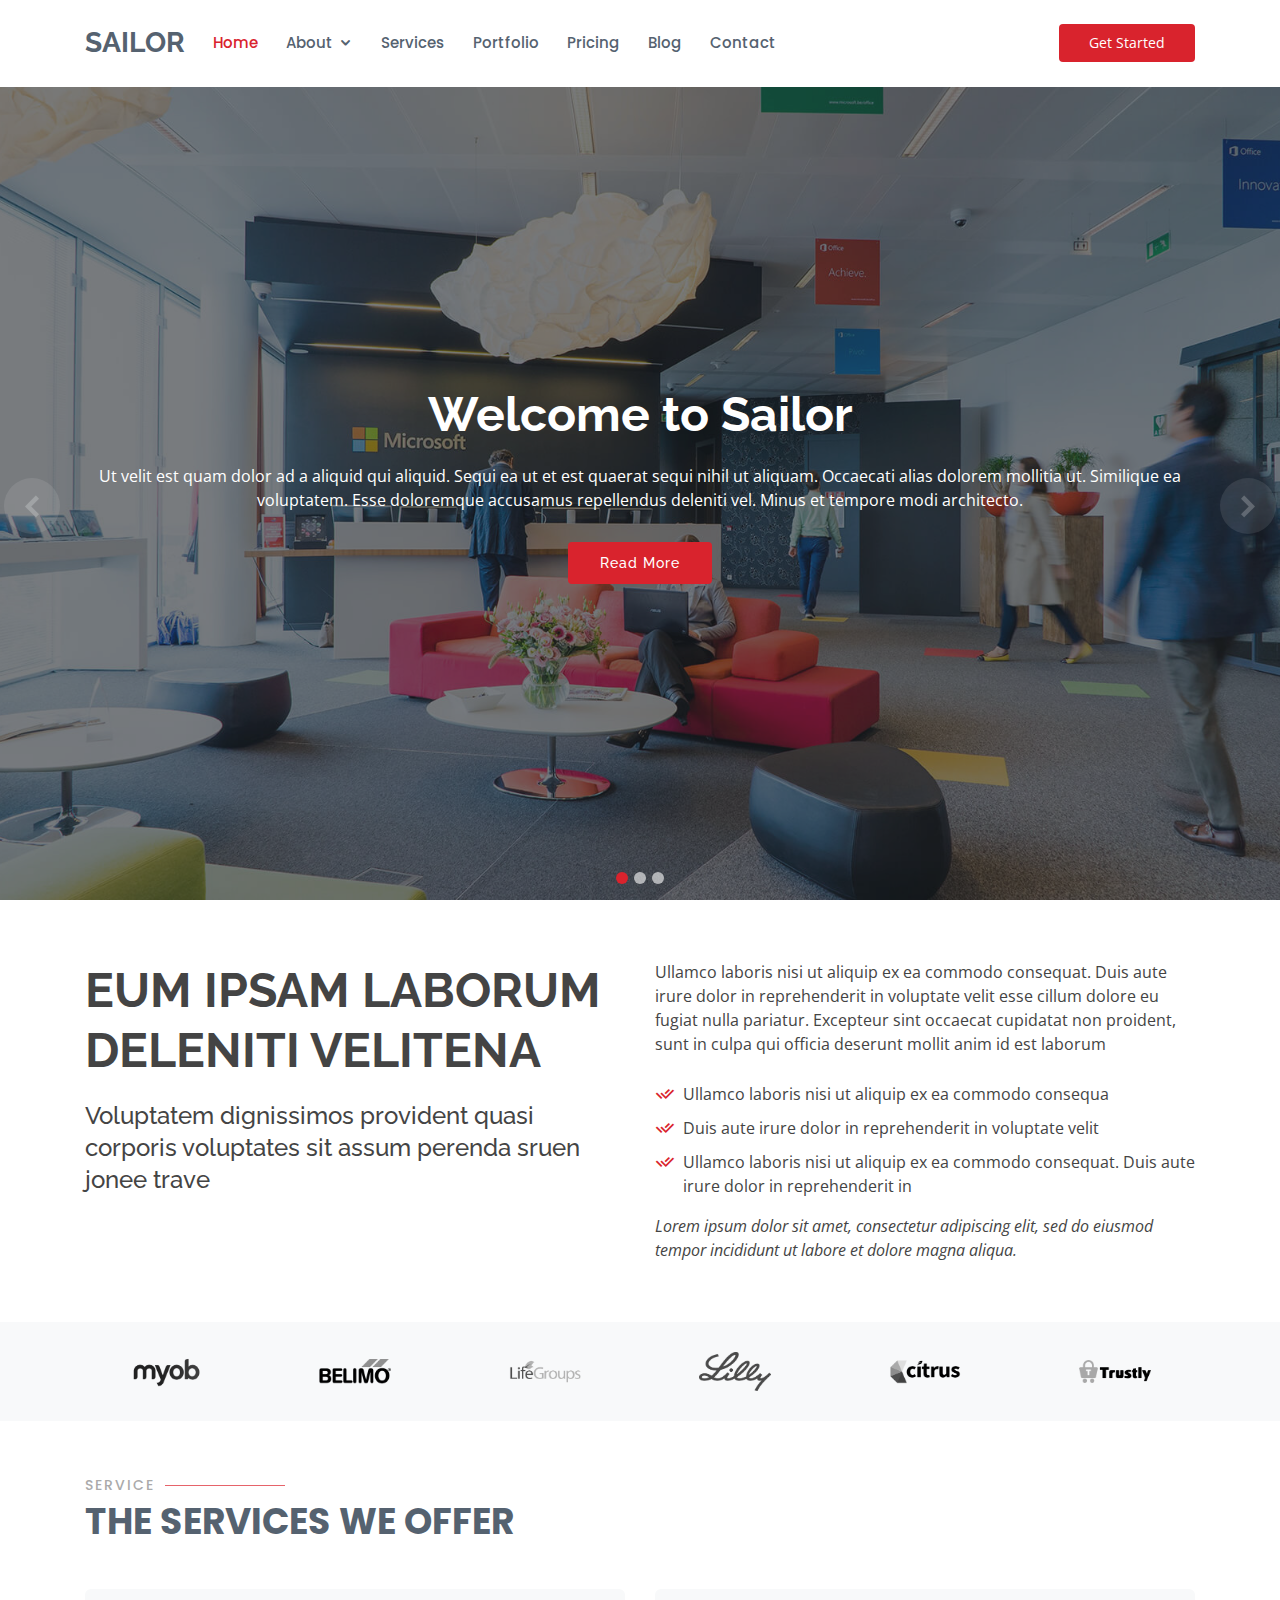
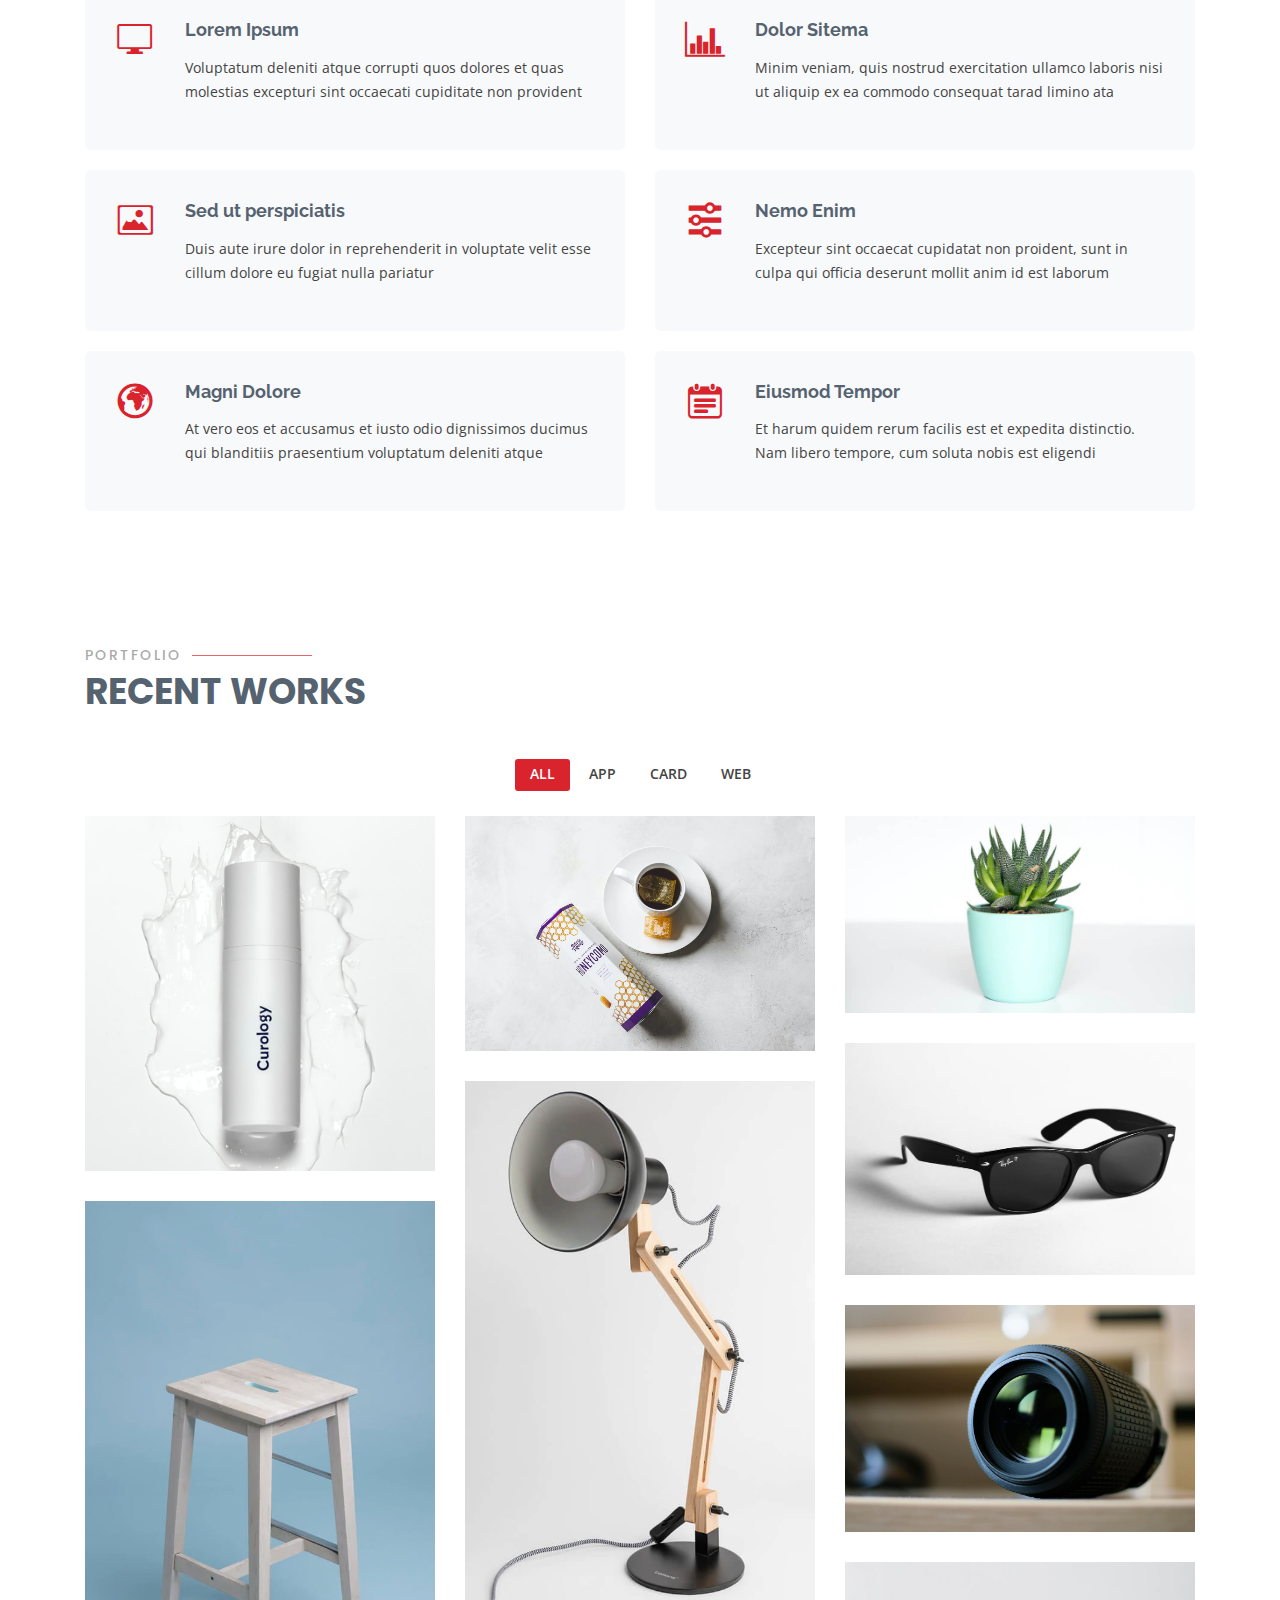
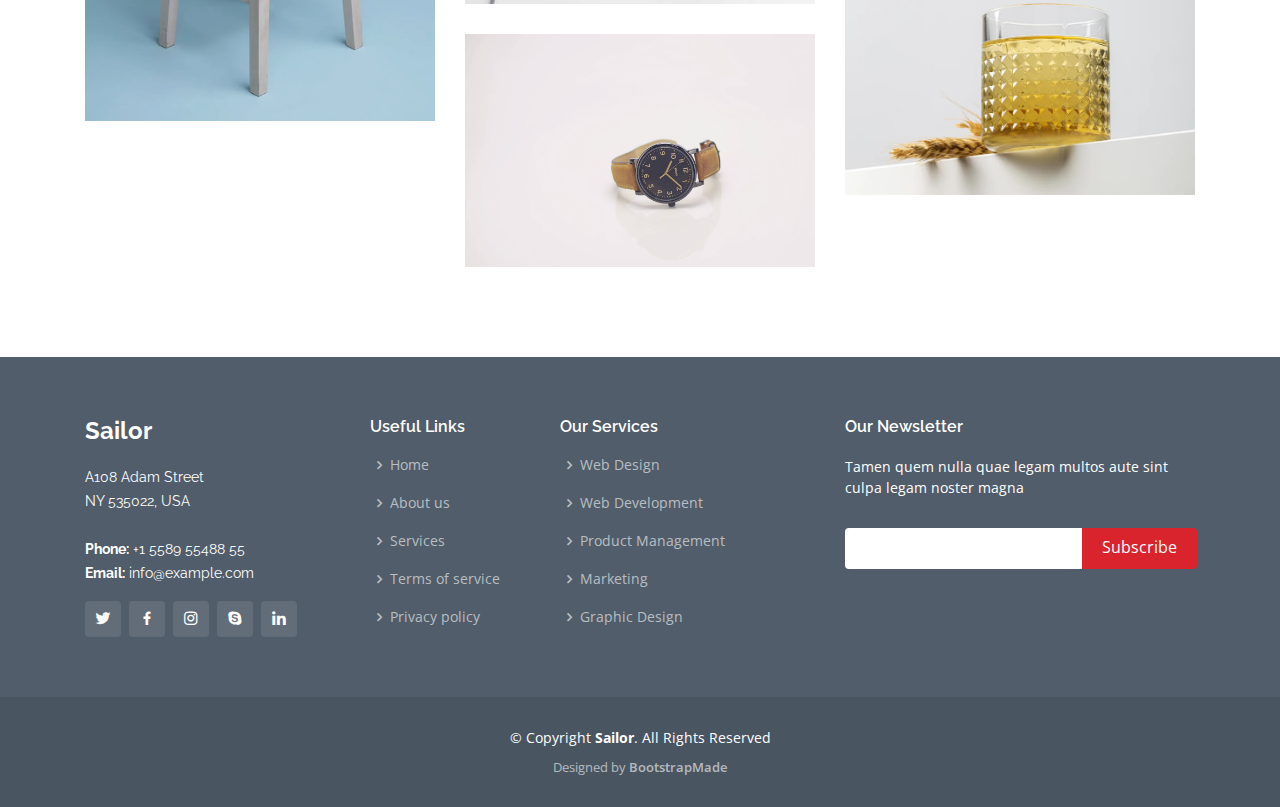
==== index.html @ b3e36595 "importacao inicial" ====
<!DOCTYPE html>
<html lang="en">

<head>
  <meta charset="utf-8">
  <meta content="width=device-width, initial-scale=1.0" name="viewport">

  <title>Sailor Bootstrap Template - Index</title>
  <meta content="" name="description">
  <meta content="" name="keywords">

  <!-- Favicons -->
  <link href="assets/img/favicon.png" rel="icon">
  <link href="assets/img/apple-touch-icon.png" rel="apple-touch-icon">

  <!-- Google Fonts -->
  <link href="https://fonts.googleapis.com/css?family=Open+Sans:300,300i,400,400i,600,600i,700,700i|Raleway:300,300i,400,400i,500,500i,600,600i,700,700i|Poppins:300,300i,400,400i,500,500i,600,600i,700,700i" rel="stylesheet">

  <!-- Vendor CSS Files -->
  <link href="assets/vendor/bootstrap/css/bootstrap.min.css" rel="stylesheet">
  <link href="assets/vendor/icofont/icofont.min.css" rel="stylesheet">
  <link href="assets/vendor/boxicons/css/boxicons.min.css" rel="stylesheet">
  <link href="assets/vendor/animate.css/animate.min.css" rel="stylesheet">
  <link href="assets/vendor/remixicon/remixicon.css" rel="stylesheet">
  <link href="assets/vendor/venobox/venobox.css" rel="stylesheet">
  <link href="assets/vendor/owl.carousel/assets/owl.carousel.min.css" rel="stylesheet">

  <!-- Template Main CSS File -->
  <link href="assets/css/style.css" rel="stylesheet">

  <!-- =======================================================
  * Template Name: Sailor - v2.3.0
  * Template URL: https://bootstrapmade.com/sailor-free-bootstrap-theme/
  * Author: BootstrapMade.com
  * License: https://bootstrapmade.com/license/
  ======================================================== -->
</head>

<body>

  <!-- ======= Header ======= -->
  <header id="header" class="fixed-top ">
    <div class="container d-flex align-items-center">

      <h1 class="logo"><a href="index.html">Sailor</a></h1>
      <!-- Uncomment below if you prefer to use an image logo -->
      <!-- <a href="index.html" class="logo"><img src="assets/img/logo.png" alt="" class="img-fluid"></a>-->

      <nav class="nav-menu d-none d-lg-block">

        <ul>
          <li class="active"><a href="index.html">Home</a></li>

          <li class="drop-down"><a href="#">About</a>
            <ul>
              <li><a href="about.html">About Us</a></li>
              <li><a href="team.html">Team</a></li>
              <li><a href="testimonials.html">Testimonials</a></li>

              <li class="drop-down"><a href="#">Deep Drop Down</a>
                <ul>
                  <li><a href="#">Deep Drop Down 1</a></li>
                  <li><a href="#">Deep Drop Down 2</a></li>
                  <li><a href="#">Deep Drop Down 3</a></li>
                  <li><a href="#">Deep Drop Down 4</a></li>
                  <li><a href="#">Deep Drop Down 5</a></li>
                </ul>
              </li>
            </ul>
          </li>

          <li><a href="services.html">Services</a></li>
          <li><a href="portfolio.html">Portfolio</a></li>
          <li><a href="pricing.html">Pricing</a></li>
          <li><a href="blog.html">Blog</a></li>
          <li><a href="contact.html">Contact</a></li>

        </ul>

      </nav><!-- .nav-menu -->

      <a href="index.html" class="get-started-btn ml-auto">Get Started</a>

    </div>
  </header><!-- End Header -->

  <!-- ======= Hero Section ======= -->
  <section id="hero">
    <div id="heroCarousel" class="carousel slide carousel-fade" data-ride="carousel">

      <ol class="carousel-indicators" id="hero-carousel-indicators"></ol>

      <div class="carousel-inner" role="listbox">

        <!-- Slide 1 -->
        <div class="carousel-item active" style="background-image: url(assets/img/slide/slide-1.jpg)">
          <div class="carousel-container">
            <div class="container">
              <h2 class="animate__animated animate__fadeInDown">Welcome to <span>Sailor</span></h2>
              <p class="animate__animated animate__fadeInUp">Ut velit est quam dolor ad a aliquid qui aliquid. Sequi ea ut et est quaerat sequi nihil ut aliquam. Occaecati alias dolorem mollitia ut. Similique ea voluptatem. Esse doloremque accusamus repellendus deleniti vel. Minus et tempore modi architecto.</p>
              <a href="#about" class="btn-get-started animate__animated animate__fadeInUp scrollto">Read More</a>
            </div>
          </div>
        </div>

        <!-- Slide 2 -->
        <div class="carousel-item" style="background-image: url(assets/img/slide/slide-2.jpg)">
          <div class="carousel-container">
            <div class="container">
              <h2 class="animate__animated animate__fadeInDown">Lorem Ipsum Dolor</h2>
              <p class="animate__animated animate__fadeInUp">Ut velit est quam dolor ad a aliquid qui aliquid. Sequi ea ut et est quaerat sequi nihil ut aliquam. Occaecati alias dolorem mollitia ut. Similique ea voluptatem. Esse doloremque accusamus repellendus deleniti vel. Minus et tempore modi architecto.</p>
              <a href="#about" class="btn-get-started animate__animated animate__fadeInUp scrollto">Read More</a>
            </div>
          </div>
        </div>

        <!-- Slide 3 -->
        <div class="carousel-item" style="background-image: url(assets/img/slide/slide-3.jpg)">
          <div class="carousel-container">
            <div class="container">
              <h2 class="animate__animated animate__fadeInDown">Sequi ea ut et est quaerat</h2>
              <p class="animate__animated animate__fadeInUp">Ut velit est quam dolor ad a aliquid qui aliquid. Sequi ea ut et est quaerat sequi nihil ut aliquam. Occaecati alias dolorem mollitia ut. Similique ea voluptatem. Esse doloremque accusamus repellendus deleniti vel. Minus et tempore modi architecto.</p>
              <a href="#about" class="btn-get-started animate__animated animate__fadeInUp scrollto">Read More</a>
            </div>
          </div>
        </div>

      </div>

      <a class="carousel-control-prev" href="#heroCarousel" role="button" data-slide="prev">
        <span class="carousel-control-prev-icon icofont-simple-left" aria-hidden="true"></span>
        <span class="sr-only">Previous</span>
      </a>

      <a class="carousel-control-next" href="#heroCarousel" role="button" data-slide="next">
        <span class="carousel-control-next-icon icofont-simple-right" aria-hidden="true"></span>
        <span class="sr-only">Next</span>
      </a>

    </div>
  </section><!-- End Hero -->

  <main id="main">

    <!-- ======= About Section ======= -->
    <section id="about" class="about">
      <div class="container">

        <div class="row content">
          <div class="col-lg-6">
            <h2>Eum ipsam laborum deleniti velitena</h2>
            <h3>Voluptatem dignissimos provident quasi corporis voluptates sit assum perenda sruen jonee trave</h3>
          </div>
          <div class="col-lg-6 pt-4 pt-lg-0">
            <p>
              Ullamco laboris nisi ut aliquip ex ea commodo consequat. Duis aute irure dolor in reprehenderit in voluptate
              velit esse cillum dolore eu fugiat nulla pariatur. Excepteur sint occaecat cupidatat non proident, sunt in
              culpa qui officia deserunt mollit anim id est laborum
            </p>
            <ul>
              <li><i class="ri-check-double-line"></i> Ullamco laboris nisi ut aliquip ex ea commodo consequa</li>
              <li><i class="ri-check-double-line"></i> Duis aute irure dolor in reprehenderit in voluptate velit</li>
              <li><i class="ri-check-double-line"></i> Ullamco laboris nisi ut aliquip ex ea commodo consequat. Duis aute irure dolor in reprehenderit in</li>
            </ul>
            <p class="font-italic">
              Lorem ipsum dolor sit amet, consectetur adipiscing elit, sed do eiusmod tempor incididunt ut labore et dolore
              magna aliqua.
            </p>
          </div>
        </div>

      </div>
    </section><!-- End About Section -->

    <!-- ======= Clients Section ======= -->
    <section id="clients" class="clients section-bg">
      <div class="container">

        <div class="row">

          <div class="col-lg-2 col-md-4 col-6 d-flex align-items-center justify-content-center">
            <img src="assets/img/clients/client-1.png" class="img-fluid" alt="">
          </div>

          <div class="col-lg-2 col-md-4 col-6 d-flex align-items-center justify-content-center">
            <img src="assets/img/clients/client-2.png" class="img-fluid" alt="">
          </div>

          <div class="col-lg-2 col-md-4 col-6 d-flex align-items-center justify-content-center">
            <img src="assets/img/clients/client-3.png" class="img-fluid" alt="">
          </div>

          <div class="col-lg-2 col-md-4 col-6 d-flex align-items-center justify-content-center">
            <img src="assets/img/clients/client-4.png" class="img-fluid" alt="">
          </div>

          <div class="col-lg-2 col-md-4 col-6 d-flex align-items-center justify-content-center">
            <img src="assets/img/clients/client-5.png" class="img-fluid" alt="">
          </div>

          <div class="col-lg-2 col-md-4 col-6 d-flex align-items-center justify-content-center">
            <img src="assets/img/clients/client-6.png" class="img-fluid" alt="">
          </div>

        </div>

      </div>
    </section><!-- End Clients Section -->

    <!-- ======= Services Section ======= -->
    <section id="services" class="services">
      <div class="container">

        <div class="section-title">
          <h2>Service</h2>
          <p>The Services We Offer</p>
        </div>

        <div class="row">
          <div class="col-md-6">
            <div class="icon-box">
              <i class="icofont-computer"></i>
              <h4><a href="#">Lorem Ipsum</a></h4>
              <p>Voluptatum deleniti atque corrupti quos dolores et quas molestias excepturi sint occaecati cupiditate non provident</p>
            </div>
          </div>
          <div class="col-md-6 mt-4 mt-md-0">
            <div class="icon-box">
              <i class="icofont-chart-bar-graph"></i>
              <h4><a href="#">Dolor Sitema</a></h4>
              <p>Minim veniam, quis nostrud exercitation ullamco laboris nisi ut aliquip ex ea commodo consequat tarad limino ata</p>
            </div>
          </div>
          <div class="col-md-6 mt-4 mt-md-0">
            <div class="icon-box">
              <i class="icofont-image"></i>
              <h4><a href="#">Sed ut perspiciatis</a></h4>
              <p>Duis aute irure dolor in reprehenderit in voluptate velit esse cillum dolore eu fugiat nulla pariatur</p>
            </div>
          </div>
          <div class="col-md-6 mt-4 mt-md-0">
            <div class="icon-box">
              <i class="icofont-settings"></i>
              <h4><a href="#">Nemo Enim</a></h4>
              <p>Excepteur sint occaecat cupidatat non proident, sunt in culpa qui officia deserunt mollit anim id est laborum</p>
            </div>
          </div>
          <div class="col-md-6 mt-4 mt-md-0">
            <div class="icon-box">
              <i class="icofont-earth"></i>
              <h4><a href="#">Magni Dolore</a></h4>
              <p>At vero eos et accusamus et iusto odio dignissimos ducimus qui blanditiis praesentium voluptatum deleniti atque</p>
            </div>
          </div>
          <div class="col-md-6 mt-4 mt-md-0">
            <div class="icon-box">
              <i class="icofont-tasks-alt"></i>
              <h4><a href="#">Eiusmod Tempor</a></h4>
              <p>Et harum quidem rerum facilis est et expedita distinctio. Nam libero tempore, cum soluta nobis est eligendi</p>
            </div>
          </div>
        </div>

      </div>
    </section><!-- End Services Section -->

    <!-- ======= Portfolio Section ======= -->
    <section id="portfolio" class="portfolio">
      <div class="container">

        <div class="section-title">
          <h2>Portfolio</h2>
          <p>Recent Works</p>
        </div>

        <div class="row">
          <div class="col-lg-12 d-flex justify-content-center">
            <ul id="portfolio-flters">
              <li data-filter="*" class="filter-active">All</li>
              <li data-filter=".filter-app">App</li>
              <li data-filter=".filter-card">Card</li>
              <li data-filter=".filter-web">Web</li>
            </ul>
          </div>
        </div>

        <div class="row portfolio-container">

          <div class="col-lg-4 col-md-6 portfolio-item filter-app">
            <div class="portfolio-wrap">
              <img src="assets/img/portfolio/portfolio-1.jpg" class="img-fluid" alt="">
              <div class="portfolio-info">
                <h4>App 1</h4>
                <p>App</p>
                <div class="portfolio-links">
                  <a href="assets/img/portfolio/portfolio-1.jpg" data-gall="portfolioGallery" class="venobox" title="App 1"><i class="bx bx-plus"></i></a>
                  <a href="portfolio-details.html" data-gall="portfolioDetailsGallery" data-vbtype="iframe" class="venobox" title="Portfolio Details"><i class="bx bx-link"></i></a>
                </div>
              </div>
            </div>
          </div>

          <div class="col-lg-4 col-md-6 portfolio-item filter-web">
            <div class="portfolio-wrap">
              <img src="assets/img/portfolio/portfolio-2.jpg" class="img-fluid" alt="">
              <div class="portfolio-info">
                <h4>Web 3</h4>
                <p>Web</p>
                <div class="portfolio-links">
                  <a href="assets/img/portfolio/portfolio-2.jpg" data-gall="portfolioGallery" class="venobox" title="Web 3"><i class="bx bx-plus"></i></a>
                  <a href="portfolio-details.html" data-gall="portfolioDetailsGallery" data-vbtype="iframe" class="venobox" title="Portfolio Details"><i class="bx bx-link"></i></a>
                </div>
              </div>
            </div>
          </div>

          <div class="col-lg-4 col-md-6 portfolio-item filter-app">
            <div class="portfolio-wrap">
              <img src="assets/img/portfolio/portfolio-3.jpg" class="img-fluid" alt="">
              <div class="portfolio-info">
                <h4>App 2</h4>
                <p>App</p>
                <div class="portfolio-links">
                  <a href="assets/img/portfolio/portfolio-3.jpg" data-gall="portfolioGallery" class="venobox" title="App 2"><i class="bx bx-plus"></i></a>
                  <a href="portfolio-details.html" data-gall="portfolioDetailsGallery" data-vbtype="iframe" class="venobox" title="Portfolio Details"><i class="bx bx-link"></i></a>
                </div>
              </div>
            </div>
          </div>

          <div class="col-lg-4 col-md-6 portfolio-item filter-card">
            <div class="portfolio-wrap">
              <img src="assets/img/portfolio/portfolio-4.jpg" class="img-fluid" alt="">
              <div class="portfolio-info">
                <h4>Card 2</h4>
                <p>Card</p>
                <div class="portfolio-links">
                  <a href="assets/img/portfolio/portfolio-4.jpg" data-gall="portfolioGallery" class="venobox" title="Card 2"><i class="bx bx-plus"></i></a>
                  <a href="portfolio-details.html" data-gall="portfolioDetailsGallery" data-vbtype="iframe" class="venobox" title="Portfolio Details"><i class="bx bx-link"></i></a>
                </div>
              </div>
            </div>
          </div>

          <div class="col-lg-4 col-md-6 portfolio-item filter-web">
            <div class="portfolio-wrap">
              <img src="assets/img/portfolio/portfolio-5.jpg" class="img-fluid" alt="">
              <div class="portfolio-info">
                <h4>Web 2</h4>
                <p>Web</p>
                <div class="portfolio-links">
                  <a href="assets/img/portfolio/portfolio-5.jpg" data-gall="portfolioGallery" class="venobox" title="Web 2"><i class="bx bx-plus"></i></a>
                  <a href="portfolio-details.html" data-gall="portfolioDetailsGallery" data-vbtype="iframe" class="venobox" title="Portfolio Details"><i class="bx bx-link"></i></a>
                </div>
              </div>
            </div>
          </div>

          <div class="col-lg-4 col-md-6 portfolio-item filter-app">
            <div class="portfolio-wrap">
              <img src="assets/img/portfolio/portfolio-6.jpg" class="img-fluid" alt="">
              <div class="portfolio-info">
                <h4>App 3</h4>
                <p>App</p>
                <div class="portfolio-links">
                  <a href="assets/img/portfolio/portfolio-6.jpg" data-gall="portfolioGallery" class="venobox" title="App 3"><i class="bx bx-plus"></i></a>
                  <a href="portfolio-details.html" data-gall="portfolioDetailsGallery" data-vbtype="iframe" class="venobox" title="Portfolio Details"><i class="bx bx-link"></i></a>
                </div>
              </div>
            </div>
          </div>

          <div class="col-lg-4 col-md-6 portfolio-item filter-card">
            <div class="portfolio-wrap">
              <img src="assets/img/portfolio/portfolio-7.jpg" class="img-fluid" alt="">
              <div class="portfolio-info">
                <h4>Card 1</h4>
                <p>Card</p>
                <div class="portfolio-links">
                  <a href="assets/img/portfolio/portfolio-7.jpg" data-gall="portfolioGallery" class="venobox" title="Card 1"><i class="bx bx-plus"></i></a>
                  <a href="portfolio-details.html" data-gall="portfolioDetailsGallery" data-vbtype="iframe" class="venobox" title="Portfolio Details"><i class="bx bx-link"></i></a>
                </div>
              </div>
            </div>
          </div>

          <div class="col-lg-4 col-md-6 portfolio-item filter-card">
            <div class="portfolio-wrap">
              <img src="assets/img/portfolio/portfolio-8.jpg" class="img-fluid" alt="">
              <div class="portfolio-info">
                <h4>Card 3</h4>
                <p>Card</p>
                <div class="portfolio-links">
                  <a href="assets/img/portfolio/portfolio-8.jpg" data-gall="portfolioGallery" class="venobox" title="Card 3"><i class="bx bx-plus"></i></a>
                  <a href="portfolio-details.html" data-gall="portfolioDetailsGallery" data-vbtype="iframe" class="venobox" title="Portfolio Details"><i class="bx bx-link"></i></a>
                </div>
              </div>
            </div>
          </div>

          <div class="col-lg-4 col-md-6 portfolio-item filter-web">
            <div class="portfolio-wrap">
              <img src="assets/img/portfolio/portfolio-9.jpg" class="img-fluid" alt="">
              <div class="portfolio-info">
                <h4>Web 3</h4>
                <p>Web</p>
                <div class="portfolio-links">
                  <a href="assets/img/portfolio/portfolio-9.jpg" data-gall="portfolioGallery" class="venobox" title="Web 3"><i class="bx bx-plus"></i></a>
                  <a href="portfolio-details.html" data-gall="portfolioDetailsGallery" data-vbtype="iframe" class="venobox" title="Portfolio Details"><i class="bx bx-link"></i></a>
                </div>
              </div>
            </div>
          </div>

        </div>

      </div>
    </section><!-- End Portfolio Section -->

  </main><!-- End #main -->

  <!-- ======= Footer ======= -->
  <footer id="footer">
    <div class="footer-top">
      <div class="container">
        <div class="row">

          <div class="col-lg-3 col-md-6">
            <div class="footer-info">
              <h3>Sailor</h3>
              <p>
                A108 Adam Street <br>
                NY 535022, USA<br><br>
                <strong>Phone:</strong> +1 5589 55488 55<br>
                <strong>Email:</strong> info@example.com<br>
              </p>
              <div class="social-links mt-3">
                <a href="#" class="twitter"><i class="bx bxl-twitter"></i></a>
                <a href="#" class="facebook"><i class="bx bxl-facebook"></i></a>
                <a href="#" class="instagram"><i class="bx bxl-instagram"></i></a>
                <a href="#" class="google-plus"><i class="bx bxl-skype"></i></a>
                <a href="#" class="linkedin"><i class="bx bxl-linkedin"></i></a>
              </div>
            </div>
          </div>

          <div class="col-lg-2 col-md-6 footer-links">
            <h4>Useful Links</h4>
            <ul>
              <li><i class="bx bx-chevron-right"></i> <a href="#">Home</a></li>
              <li><i class="bx bx-chevron-right"></i> <a href="#">About us</a></li>
              <li><i class="bx bx-chevron-right"></i> <a href="#">Services</a></li>
              <li><i class="bx bx-chevron-right"></i> <a href="#">Terms of service</a></li>
              <li><i class="bx bx-chevron-right"></i> <a href="#">Privacy policy</a></li>
            </ul>
          </div>

          <div class="col-lg-3 col-md-6 footer-links">
            <h4>Our Services</h4>
            <ul>
              <li><i class="bx bx-chevron-right"></i> <a href="#">Web Design</a></li>
              <li><i class="bx bx-chevron-right"></i> <a href="#">Web Development</a></li>
              <li><i class="bx bx-chevron-right"></i> <a href="#">Product Management</a></li>
              <li><i class="bx bx-chevron-right"></i> <a href="#">Marketing</a></li>
              <li><i class="bx bx-chevron-right"></i> <a href="#">Graphic Design</a></li>
            </ul>
          </div>

          <div class="col-lg-4 col-md-6 footer-newsletter">
            <h4>Our Newsletter</h4>
            <p>Tamen quem nulla quae legam multos aute sint culpa legam noster magna</p>
            <form action="" method="post">
              <input type="email" name="email"><input type="submit" value="Subscribe">
            </form>

          </div>

        </div>
      </div>
    </div>

    <div class="container">
      <div class="copyright">
        &copy; Copyright <strong><span>Sailor</span></strong>. All Rights Reserved
      </div>
      <div class="credits">
        <!-- All the links in the footer should remain intact. -->
        <!-- You can delete the links only if you purchased the pro version. -->
        <!-- Licensing information: https://bootstrapmade.com/license/ -->
        <!-- Purchase the pro version with working PHP/AJAX contact form: https://bootstrapmade.com/sailor-free-bootstrap-theme/ -->
        Designed by <a href="https://bootstrapmade.com/">BootstrapMade</a>
      </div>
    </div>
  </footer><!-- End Footer -->

  <a href="#" class="back-to-top"><i class="icofont-simple-up"></i></a>

  <!-- Vendor JS Files -->
  <script src="assets/vendor/jquery/jquery.min.js"></script>
  <script src="assets/vendor/bootstrap/js/bootstrap.bundle.min.js"></script>
  <script src="assets/vendor/jquery.easing/jquery.easing.min.js"></script>
  <script src="assets/vendor/php-email-form/validate.js"></script>
  <script src="assets/vendor/isotope-layout/isotope.pkgd.min.js"></script>
  <script src="assets/vendor/venobox/venobox.min.js"></script>
  <script src="assets/vendor/waypoints/jquery.waypoints.min.js"></script>
  <script src="assets/vendor/owl.carousel/owl.carousel.min.js"></script>

  <!-- Template Main JS File -->
  <script src="assets/js/main.js"></script>

</body>

</html>
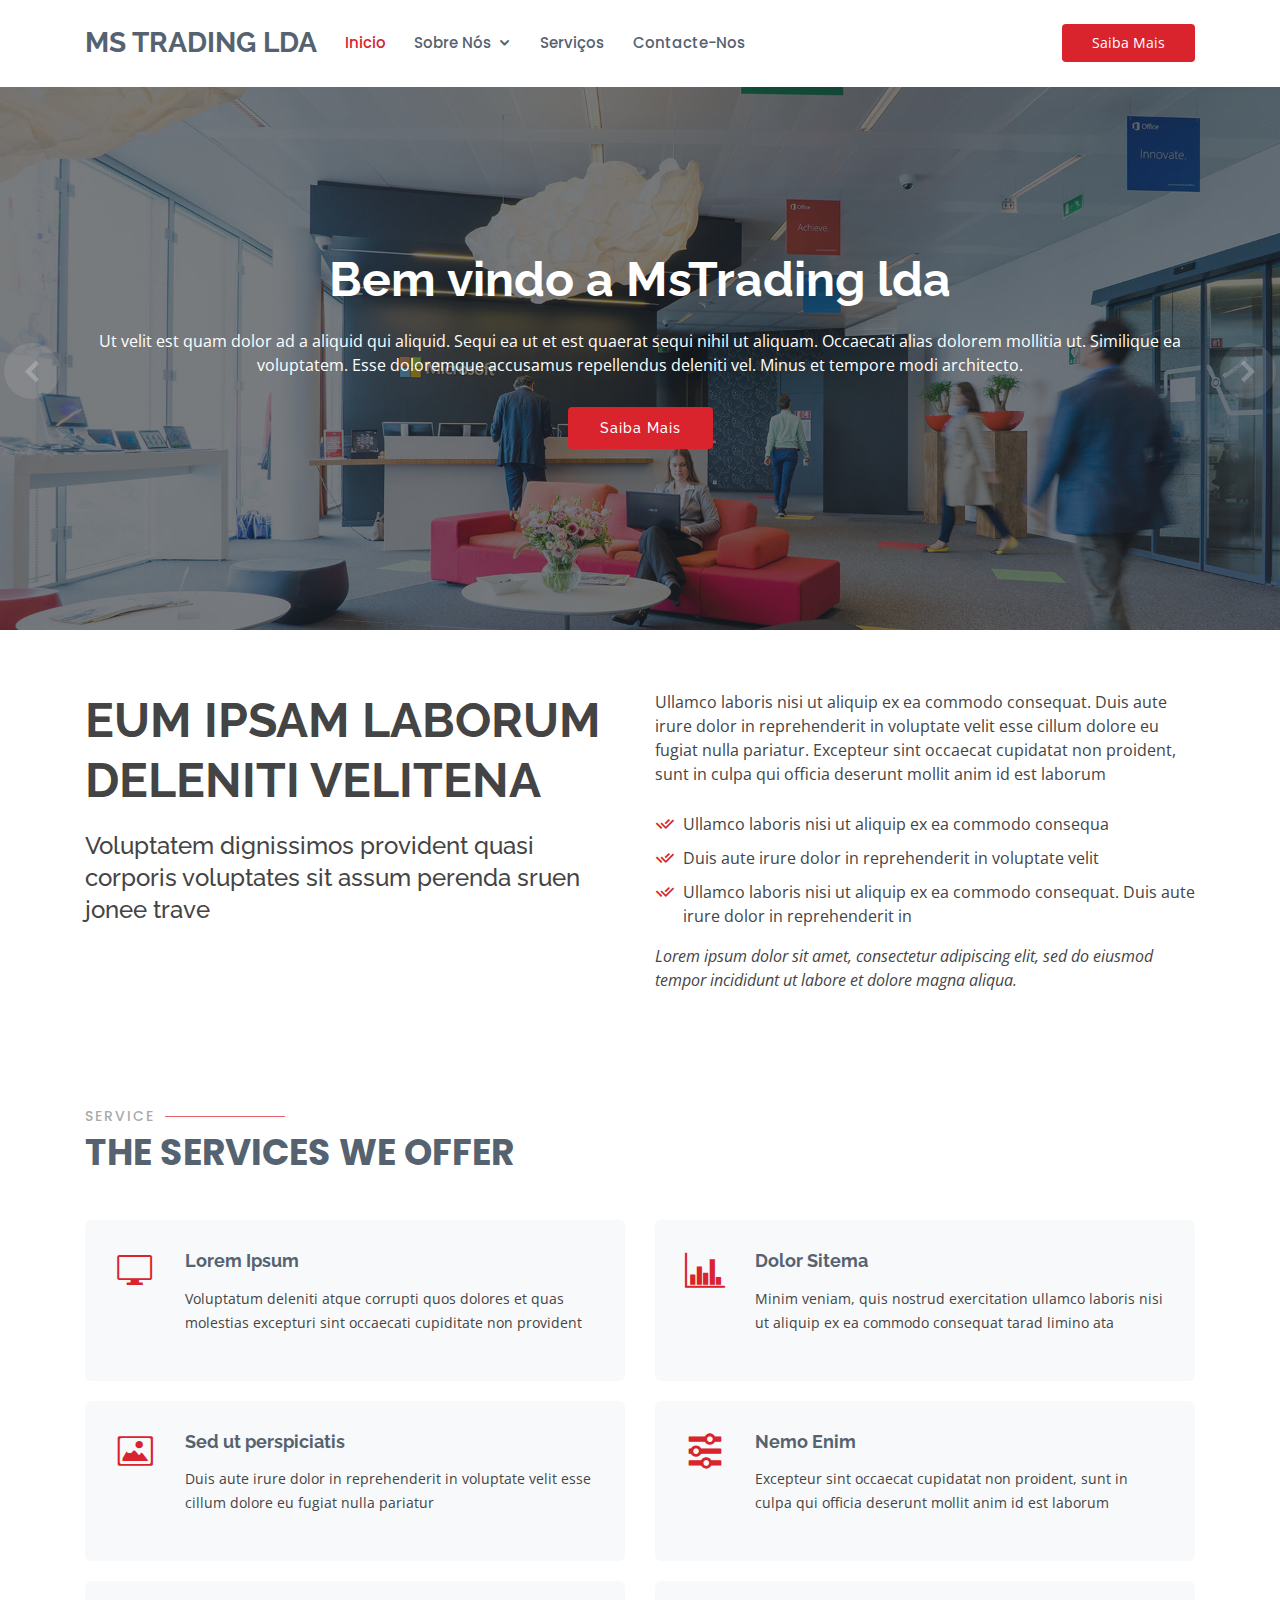
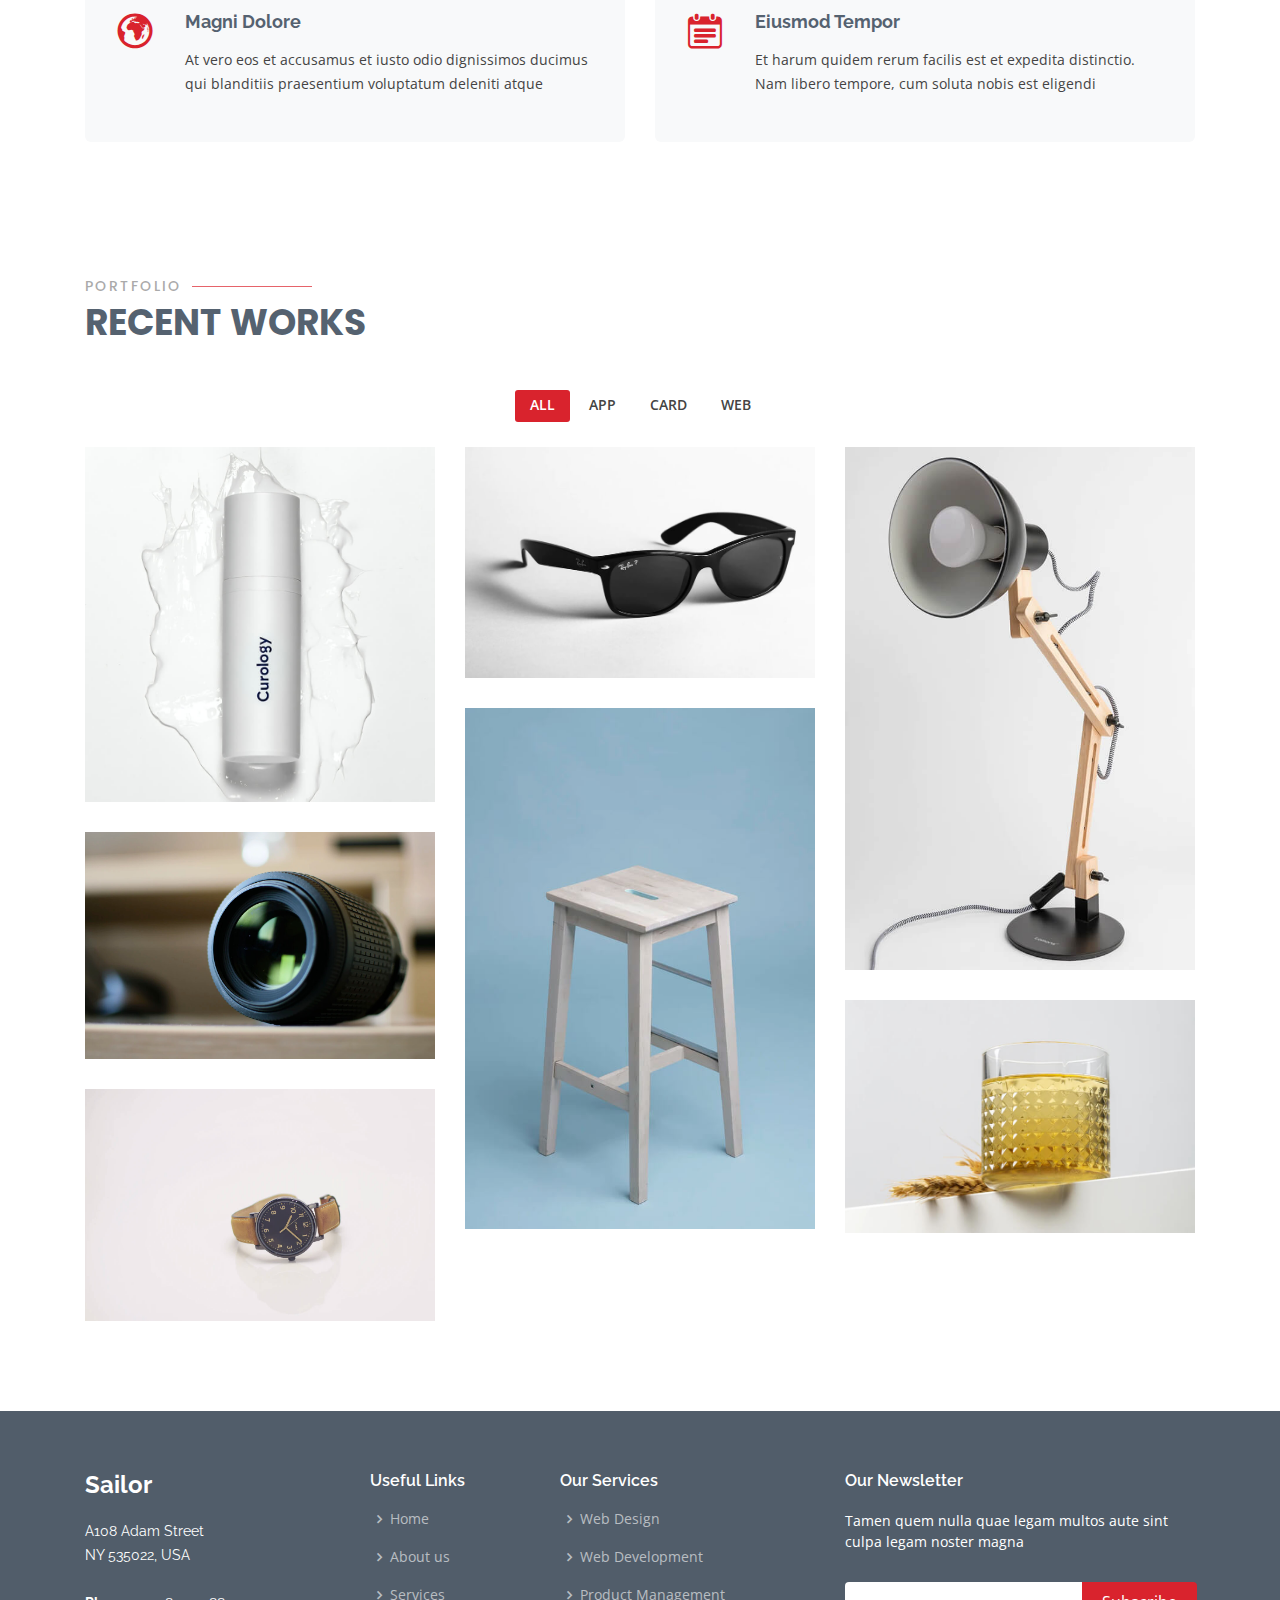
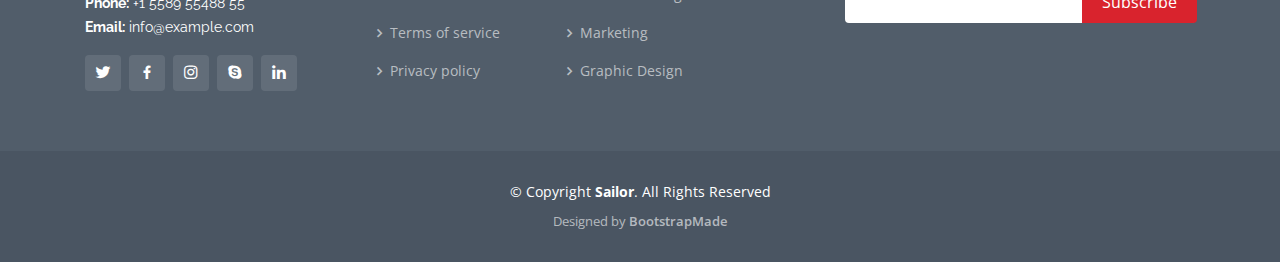
==== commit 0cff673a: "alteracao no index para melhoria da estectica" ====
--- a/index.html
+++ b/index.html
@@ -5,7 +5,7 @@
   <meta charset="utf-8">
   <meta content="width=device-width, initial-scale=1.0" name="viewport">
 
-  <title>Sailor Bootstrap Template - Index</title>
+  <title></title>
   <meta content="" name="description">
   <meta content="" name="keywords">
 
@@ -42,22 +42,22 @@
   <header id="header" class="fixed-top ">
     <div class="container d-flex align-items-center">
 
-      <h1 class="logo"><a href="index.html">Sailor</a></h1>
+      <h1 class="logo"><a href="index.html">Ms Trading lda</a></h1>
       <!-- Uncomment below if you prefer to use an image logo -->
       <!-- <a href="index.html" class="logo"><img src="assets/img/logo.png" alt="" class="img-fluid"></a>-->
 
       <nav class="nav-menu d-none d-lg-block">
 
         <ul>
-          <li class="active"><a href="index.html">Home</a></li>
-
-          <li class="drop-down"><a href="#">About</a>
+          <li class="active"><a href="index.html">Inicio</a></li>
+
+          <li class="drop-down"><a href="#">Sobre N&oacute;s</a>
             <ul>
-              <li><a href="about.html">About Us</a></li>
-              <li><a href="team.html">Team</a></li>
-              <li><a href="testimonials.html">Testimonials</a></li>
-
-              <li class="drop-down"><a href="#">Deep Drop Down</a>
+              <li><a href="about.html">Negocios</a></li>
+              <li><a href="team.html">Nossa Equipe</a></li>
+              
+
+              
                 <ul>
                   <li><a href="#">Deep Drop Down 1</a></li>
                   <li><a href="#">Deep Drop Down 2</a></li>
@@ -69,36 +69,34 @@
             </ul>
           </li>
 
-          <li><a href="services.html">Services</a></li>
-          <li><a href="portfolio.html">Portfolio</a></li>
-          <li><a href="pricing.html">Pricing</a></li>
-          <li><a href="blog.html">Blog</a></li>
-          <li><a href="contact.html">Contact</a></li>
+          <li><a href="services.html">Servi&ccedil;os</a></li>
+
+          <li><a href="contact.html">Contacte-Nos</a></li>
 
         </ul>
 
       </nav><!-- .nav-menu -->
 
-      <a href="index.html" class="get-started-btn ml-auto">Get Started</a>
+      <a href="index.html" class="get-started-btn ml-auto">Saiba Mais</a>
 
     </div>
   </header><!-- End Header -->
 
   <!-- ======= Hero Section ======= -->
   <section id="hero">
-    <div id="heroCarousel" class="carousel slide carousel-fade" data-ride="carousel">
-
-      <ol class="carousel-indicators" id="hero-carousel-indicators"></ol>
-
-      <div class="carousel-inner" role="listbox">
+    <div id="heroCarousel" class="carousel slide carousel" data-ride="carousel">
+
+      <ol class="carousel" id="hero-carousel-indicators"></ol>
+
+      <div class="carousel-inner" role="slider">
 
         <!-- Slide 1 -->
         <div class="carousel-item active" style="background-image: url(assets/img/slide/slide-1.jpg)">
           <div class="carousel-container">
             <div class="container">
-              <h2 class="animate__animated animate__fadeInDown">Welcome to <span>Sailor</span></h2>
+              <h2 class="animate__animated animate__fadeInDown">Bem vindo a <span>MsTrading lda</span></h2>
               <p class="animate__animated animate__fadeInUp">Ut velit est quam dolor ad a aliquid qui aliquid. Sequi ea ut et est quaerat sequi nihil ut aliquam. Occaecati alias dolorem mollitia ut. Similique ea voluptatem. Esse doloremque accusamus repellendus deleniti vel. Minus et tempore modi architecto.</p>
-              <a href="#about" class="btn-get-started animate__animated animate__fadeInUp scrollto">Read More</a>
+              <a href="#about" class="btn-get-started animate__animated animate__fadeInUp scrollto">Saiba Mais</a>
             </div>
           </div>
         </div>
@@ -107,9 +105,9 @@
         <div class="carousel-item" style="background-image: url(assets/img/slide/slide-2.jpg)">
           <div class="carousel-container">
             <div class="container">
-              <h2 class="animate__animated animate__fadeInDown">Lorem Ipsum Dolor</h2>
+              <h2 class="animate__animated animate__fadeInDown">As melhores escolhas para  seu escrit&oacute;rio</h2>
               <p class="animate__animated animate__fadeInUp">Ut velit est quam dolor ad a aliquid qui aliquid. Sequi ea ut et est quaerat sequi nihil ut aliquam. Occaecati alias dolorem mollitia ut. Similique ea voluptatem. Esse doloremque accusamus repellendus deleniti vel. Minus et tempore modi architecto.</p>
-              <a href="#about" class="btn-get-started animate__animated animate__fadeInUp scrollto">Read More</a>
+              <a href="#about" class="btn-get-started animate__animated animate__fadeInUp scrollto">Saiba Mais</a>
             </div>
           </div>
         </div>
@@ -118,9 +116,9 @@
         <div class="carousel-item" style="background-image: url(assets/img/slide/slide-3.jpg)">
           <div class="carousel-container">
             <div class="container">
-              <h2 class="animate__animated animate__fadeInDown">Sequi ea ut et est quaerat</h2>
+              <h2 class="animate__animated animate__fadeInDown">Atribua qualidade ao seu escrit&oacute;rio</h2>
               <p class="animate__animated animate__fadeInUp">Ut velit est quam dolor ad a aliquid qui aliquid. Sequi ea ut et est quaerat sequi nihil ut aliquam. Occaecati alias dolorem mollitia ut. Similique ea voluptatem. Esse doloremque accusamus repellendus deleniti vel. Minus et tempore modi architecto.</p>
-              <a href="#about" class="btn-get-started animate__animated animate__fadeInUp scrollto">Read More</a>
+              <a href="#about" class="btn-get-started animate__animated animate__fadeInUp scrollto">Saiba Mais</a>
             </div>
           </div>
         </div>
@@ -173,39 +171,7 @@
     </section><!-- End About Section -->
 
     <!-- ======= Clients Section ======= -->
-    <section id="clients" class="clients section-bg">
-      <div class="container">
-
-        <div class="row">
-
-          <div class="col-lg-2 col-md-4 col-6 d-flex align-items-center justify-content-center">
-            <img src="assets/img/clients/client-1.png" class="img-fluid" alt="">
-          </div>
-
-          <div class="col-lg-2 col-md-4 col-6 d-flex align-items-center justify-content-center">
-            <img src="assets/img/clients/client-2.png" class="img-fluid" alt="">
-          </div>
-
-          <div class="col-lg-2 col-md-4 col-6 d-flex align-items-center justify-content-center">
-            <img src="assets/img/clients/client-3.png" class="img-fluid" alt="">
-          </div>
-
-          <div class="col-lg-2 col-md-4 col-6 d-flex align-items-center justify-content-center">
-            <img src="assets/img/clients/client-4.png" class="img-fluid" alt="">
-          </div>
-
-          <div class="col-lg-2 col-md-4 col-6 d-flex align-items-center justify-content-center">
-            <img src="assets/img/clients/client-5.png" class="img-fluid" alt="">
-          </div>
-
-          <div class="col-lg-2 col-md-4 col-6 d-flex align-items-center justify-content-center">
-            <img src="assets/img/clients/client-6.png" class="img-fluid" alt="">
-          </div>
-
-        </div>
-
-      </div>
-    </section><!-- End Clients Section -->
+ 
 
     <!-- ======= Services Section ======= -->
     <section id="services" class="services">
@@ -298,35 +264,7 @@
                 </div>
               </div>
             </div>
-          </div>
-
-          <div class="col-lg-4 col-md-6 portfolio-item filter-web">
-            <div class="portfolio-wrap">
-              <img src="assets/img/portfolio/portfolio-2.jpg" class="img-fluid" alt="">
-              <div class="portfolio-info">
-                <h4>Web 3</h4>
-                <p>Web</p>
-                <div class="portfolio-links">
-                  <a href="assets/img/portfolio/portfolio-2.jpg" data-gall="portfolioGallery" class="venobox" title="Web 3"><i class="bx bx-plus"></i></a>
-                  <a href="portfolio-details.html" data-gall="portfolioDetailsGallery" data-vbtype="iframe" class="venobox" title="Portfolio Details"><i class="bx bx-link"></i></a>
-                </div>
-              </div>
-            </div>
-          </div>
-
-          <div class="col-lg-4 col-md-6 portfolio-item filter-app">
-            <div class="portfolio-wrap">
-              <img src="assets/img/portfolio/portfolio-3.jpg" class="img-fluid" alt="">
-              <div class="portfolio-info">
-                <h4>App 2</h4>
-                <p>App</p>
-                <div class="portfolio-links">
-                  <a href="assets/img/portfolio/portfolio-3.jpg" data-gall="portfolioGallery" class="venobox" title="App 2"><i class="bx bx-plus"></i></a>
-                  <a href="portfolio-details.html" data-gall="portfolioDetailsGallery" data-vbtype="iframe" class="venobox" title="Portfolio Details"><i class="bx bx-link"></i></a>
-                </div>
-              </div>
-            </div>
-          </div>
+          </div>     
 
           <div class="col-lg-4 col-md-6 portfolio-item filter-card">
             <div class="portfolio-wrap">
--- a/assets/css/style.css
+++ b/assets/css/style.css
@@ -316,7 +316,7 @@
 
 .mobile-nav-overly {
   width: 100%;
-  height: 100%;
+  height: 50%;
   z-index: 9997;
   top: 0;
   left: 0;
@@ -345,7 +345,7 @@
 --------------------------------------------------------------*/
 #hero {
   width: 100%;
-  height: 100vh;
+  height: 70vh;
   background-color: rgba(63, 73, 83, 0.8);
   overflow: hidden;
   position: relative;
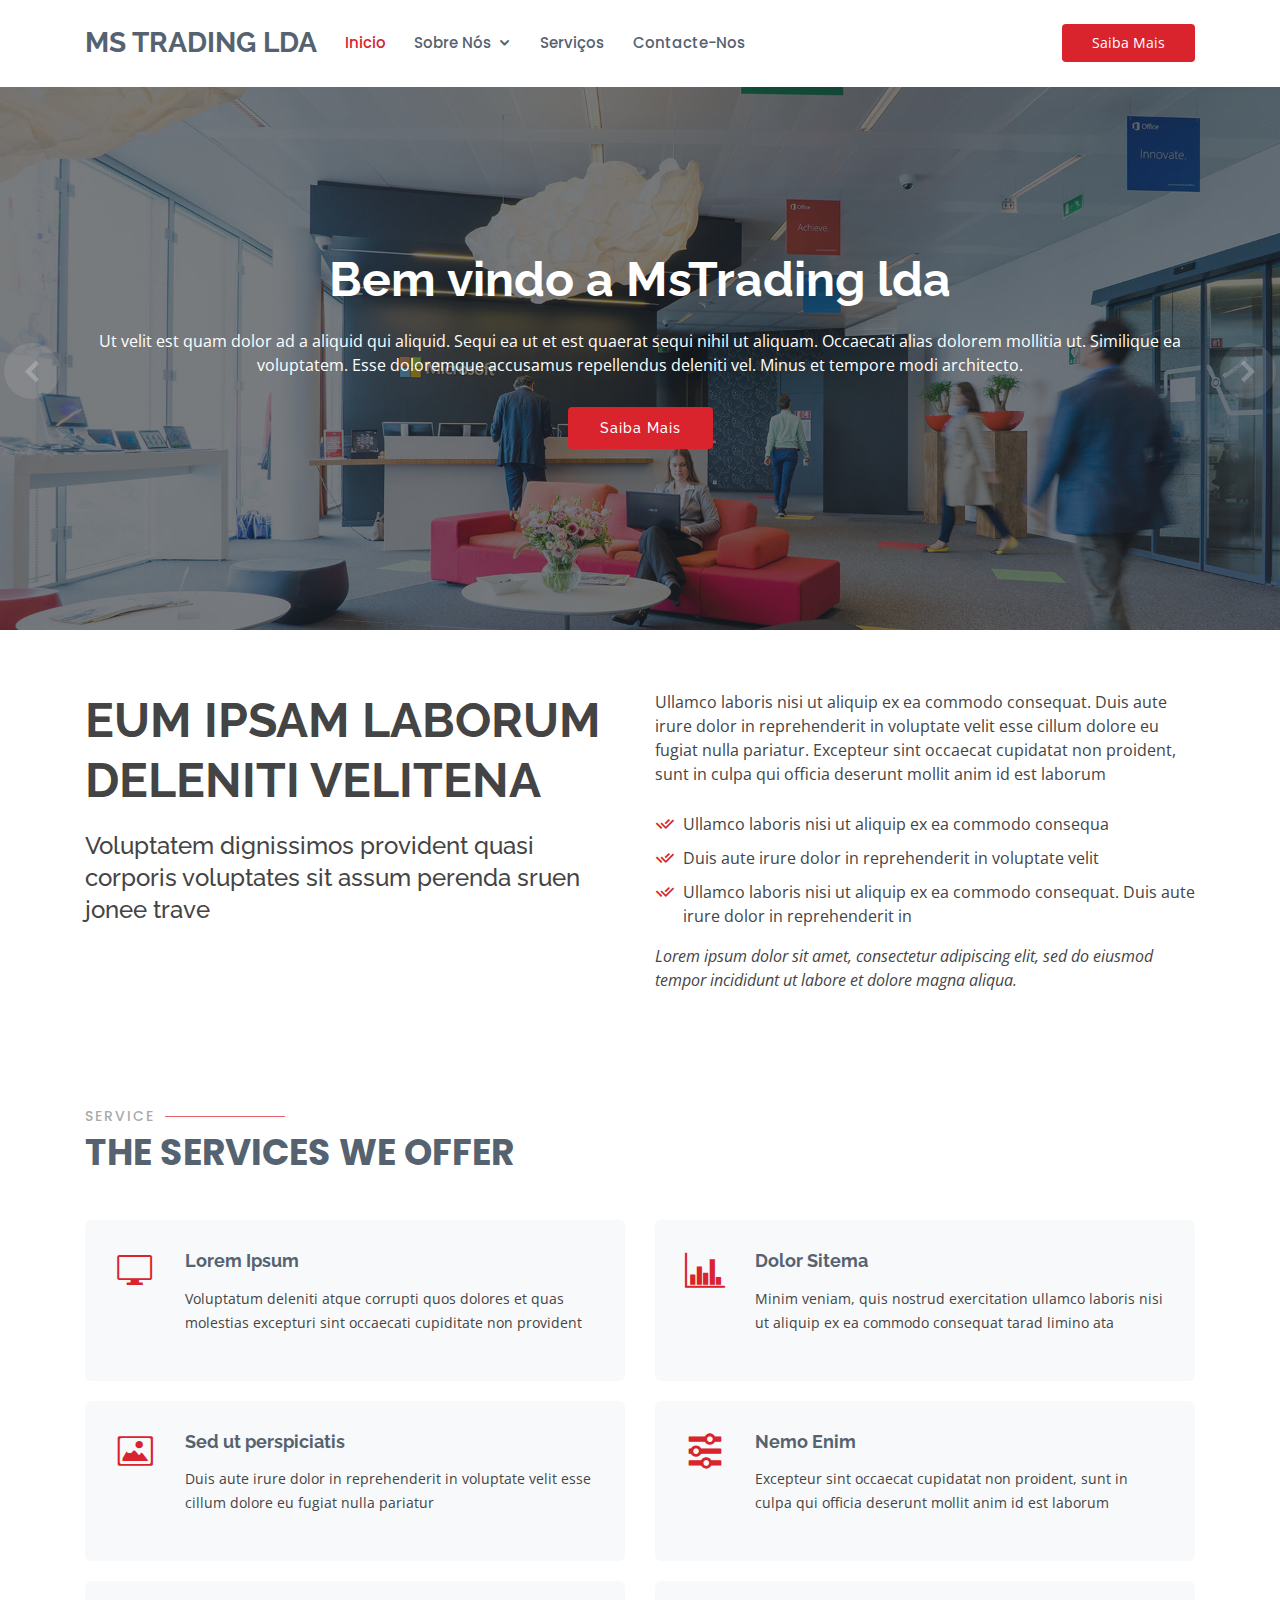
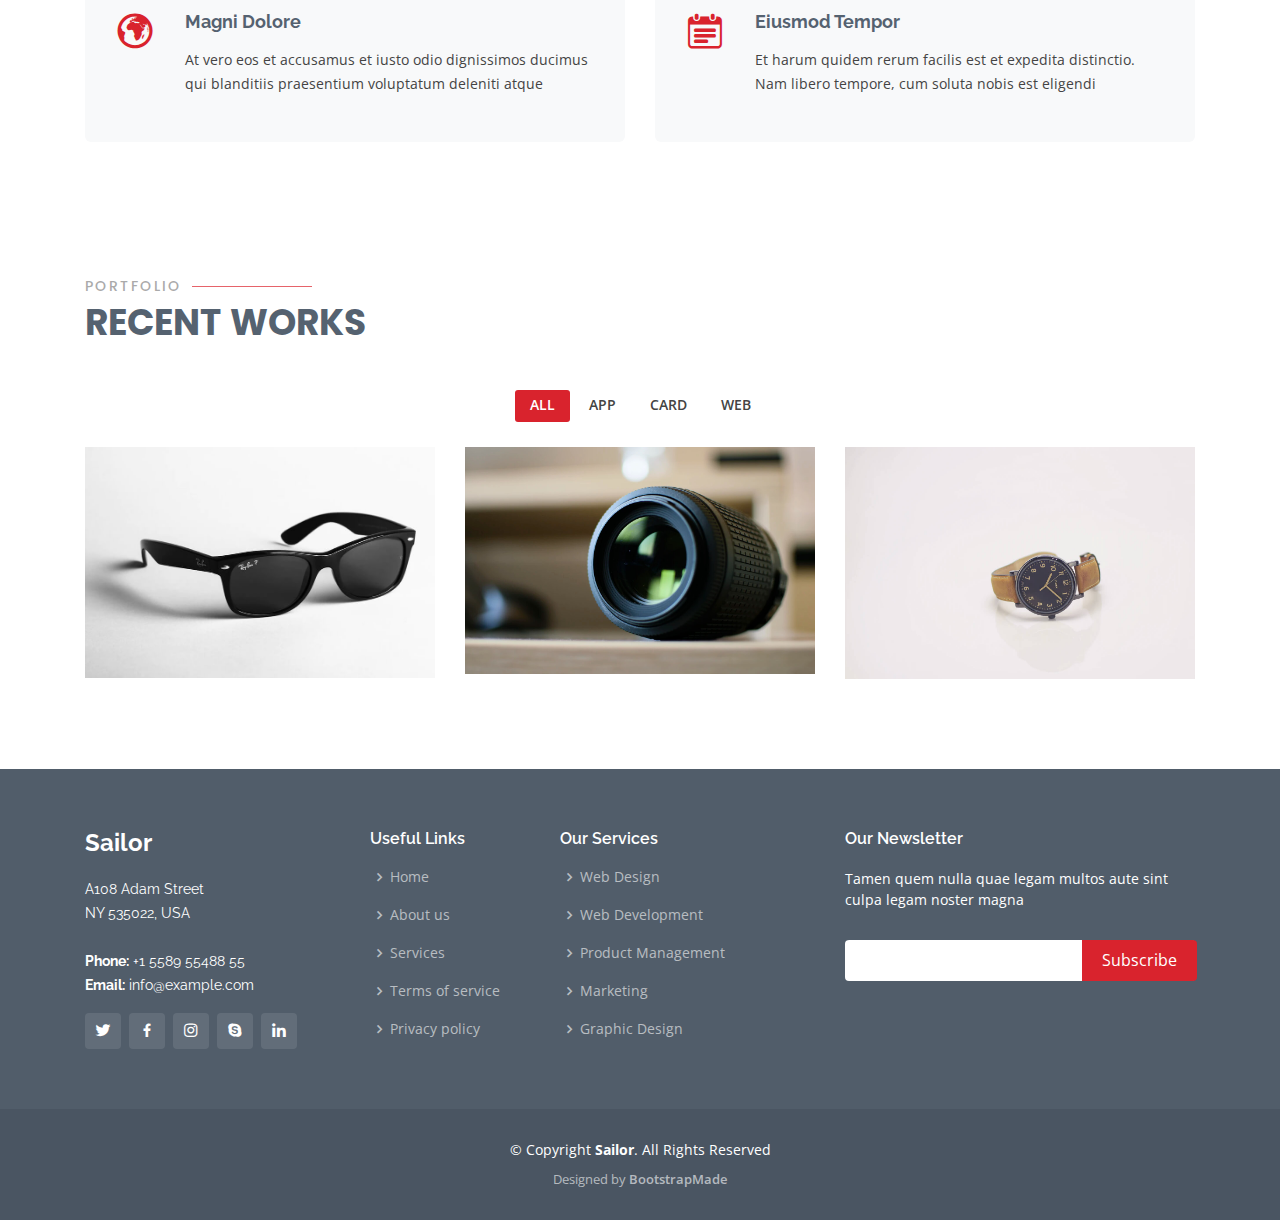
==== commit fea68e21: "alterando o index nos recente works" ====
--- a/index.html
+++ b/index.html
@@ -243,28 +243,16 @@
           <div class="col-lg-12 d-flex justify-content-center">
             <ul id="portfolio-flters">
               <li data-filter="*" class="filter-active">All</li>
-              <li data-filter=".filter-app">App</li>
+              <li data-filter=".filter-card">App</li>
               <li data-filter=".filter-card">Card</li>
-              <li data-filter=".filter-web">Web</li>
+              <li data-filter=".filter-card">Web</li>
             </ul>
           </div>
         </div>
 
         <div class="row portfolio-container">
 
-          <div class="col-lg-4 col-md-6 portfolio-item filter-app">
-            <div class="portfolio-wrap">
-              <img src="assets/img/portfolio/portfolio-1.jpg" class="img-fluid" alt="">
-              <div class="portfolio-info">
-                <h4>App 1</h4>
-                <p>App</p>
-                <div class="portfolio-links">
-                  <a href="assets/img/portfolio/portfolio-1.jpg" data-gall="portfolioGallery" class="venobox" title="App 1"><i class="bx bx-plus"></i></a>
-                  <a href="portfolio-details.html" data-gall="portfolioDetailsGallery" data-vbtype="iframe" class="venobox" title="Portfolio Details"><i class="bx bx-link"></i></a>
-                </div>
-              </div>
-            </div>
-          </div>     
+             
 
           <div class="col-lg-4 col-md-6 portfolio-item filter-card">
             <div class="portfolio-wrap">
@@ -280,34 +268,6 @@
             </div>
           </div>
 
-          <div class="col-lg-4 col-md-6 portfolio-item filter-web">
-            <div class="portfolio-wrap">
-              <img src="assets/img/portfolio/portfolio-5.jpg" class="img-fluid" alt="">
-              <div class="portfolio-info">
-                <h4>Web 2</h4>
-                <p>Web</p>
-                <div class="portfolio-links">
-                  <a href="assets/img/portfolio/portfolio-5.jpg" data-gall="portfolioGallery" class="venobox" title="Web 2"><i class="bx bx-plus"></i></a>
-                  <a href="portfolio-details.html" data-gall="portfolioDetailsGallery" data-vbtype="iframe" class="venobox" title="Portfolio Details"><i class="bx bx-link"></i></a>
-                </div>
-              </div>
-            </div>
-          </div>
-
-          <div class="col-lg-4 col-md-6 portfolio-item filter-app">
-            <div class="portfolio-wrap">
-              <img src="assets/img/portfolio/portfolio-6.jpg" class="img-fluid" alt="">
-              <div class="portfolio-info">
-                <h4>App 3</h4>
-                <p>App</p>
-                <div class="portfolio-links">
-                  <a href="assets/img/portfolio/portfolio-6.jpg" data-gall="portfolioGallery" class="venobox" title="App 3"><i class="bx bx-plus"></i></a>
-                  <a href="portfolio-details.html" data-gall="portfolioDetailsGallery" data-vbtype="iframe" class="venobox" title="Portfolio Details"><i class="bx bx-link"></i></a>
-                </div>
-              </div>
-            </div>
-          </div>
-
           <div class="col-lg-4 col-md-6 portfolio-item filter-card">
             <div class="portfolio-wrap">
               <img src="assets/img/portfolio/portfolio-7.jpg" class="img-fluid" alt="">
@@ -322,19 +282,7 @@
             </div>
           </div>
 
-          <div class="col-lg-4 col-md-6 portfolio-item filter-card">
-            <div class="portfolio-wrap">
-              <img src="assets/img/portfolio/portfolio-8.jpg" class="img-fluid" alt="">
-              <div class="portfolio-info">
-                <h4>Card 3</h4>
-                <p>Card</p>
-                <div class="portfolio-links">
-                  <a href="assets/img/portfolio/portfolio-8.jpg" data-gall="portfolioGallery" class="venobox" title="Card 3"><i class="bx bx-plus"></i></a>
-                  <a href="portfolio-details.html" data-gall="portfolioDetailsGallery" data-vbtype="iframe" class="venobox" title="Portfolio Details"><i class="bx bx-link"></i></a>
-                </div>
-              </div>
-            </div>
-          </div>
+      
 
           <div class="col-lg-4 col-md-6 portfolio-item filter-web">
             <div class="portfolio-wrap">
